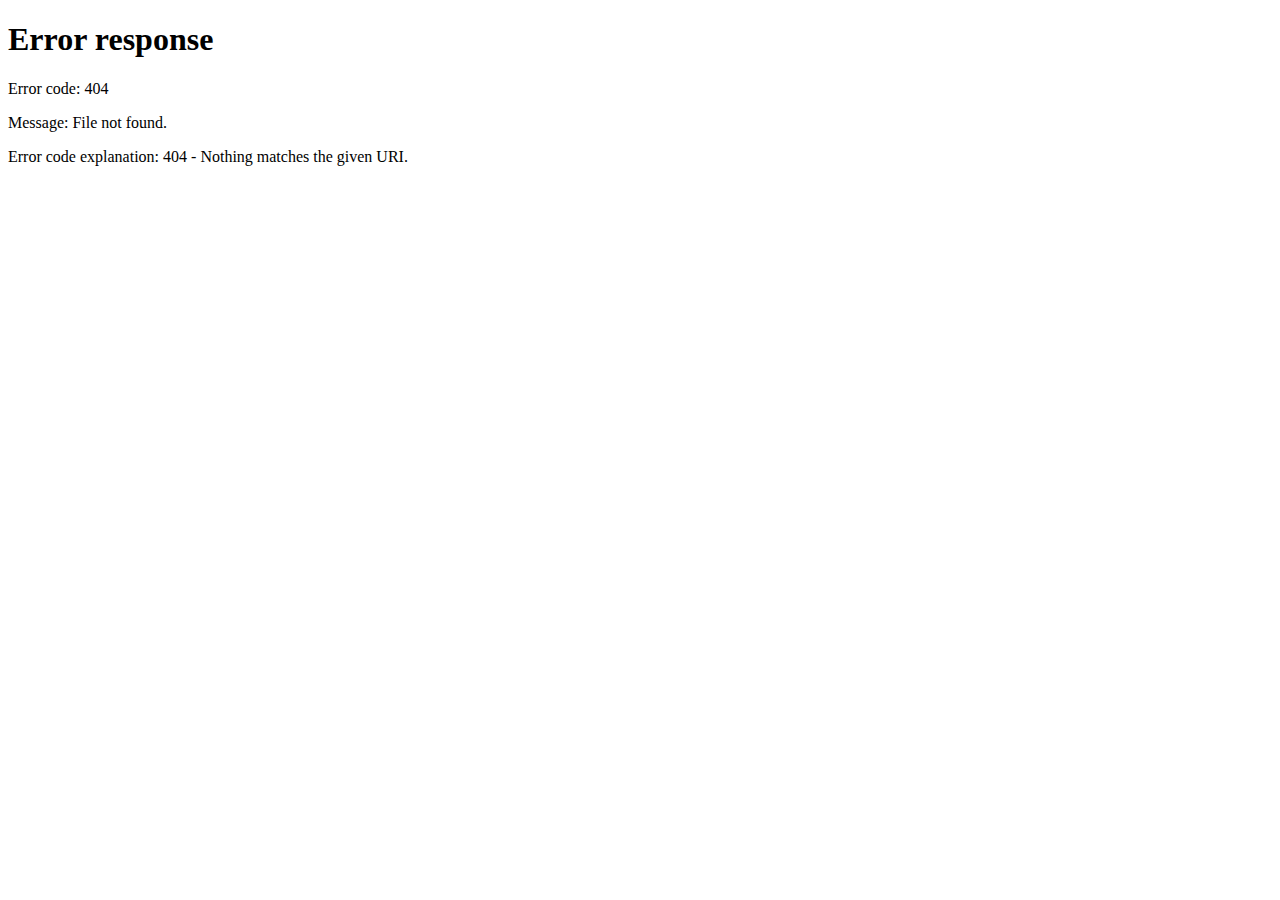
==== index.html @ 2114bd5f "Add files via upload" ====
<!DOCTYPE html>
<head>
    <meta charset="UTF-8">
    <meta http-equiv="refresh" content="0; url=/Users/amerchaar/Documents/GitHub/NSCO/site/index.html">
    <script type="text/javascript">
        window.location.href = "/Users/amerchaar/Documents/GitHub/NSCO/site/index.html"
    </script>
    <title>Page Redirection</title>
</head>
<body>

</body>
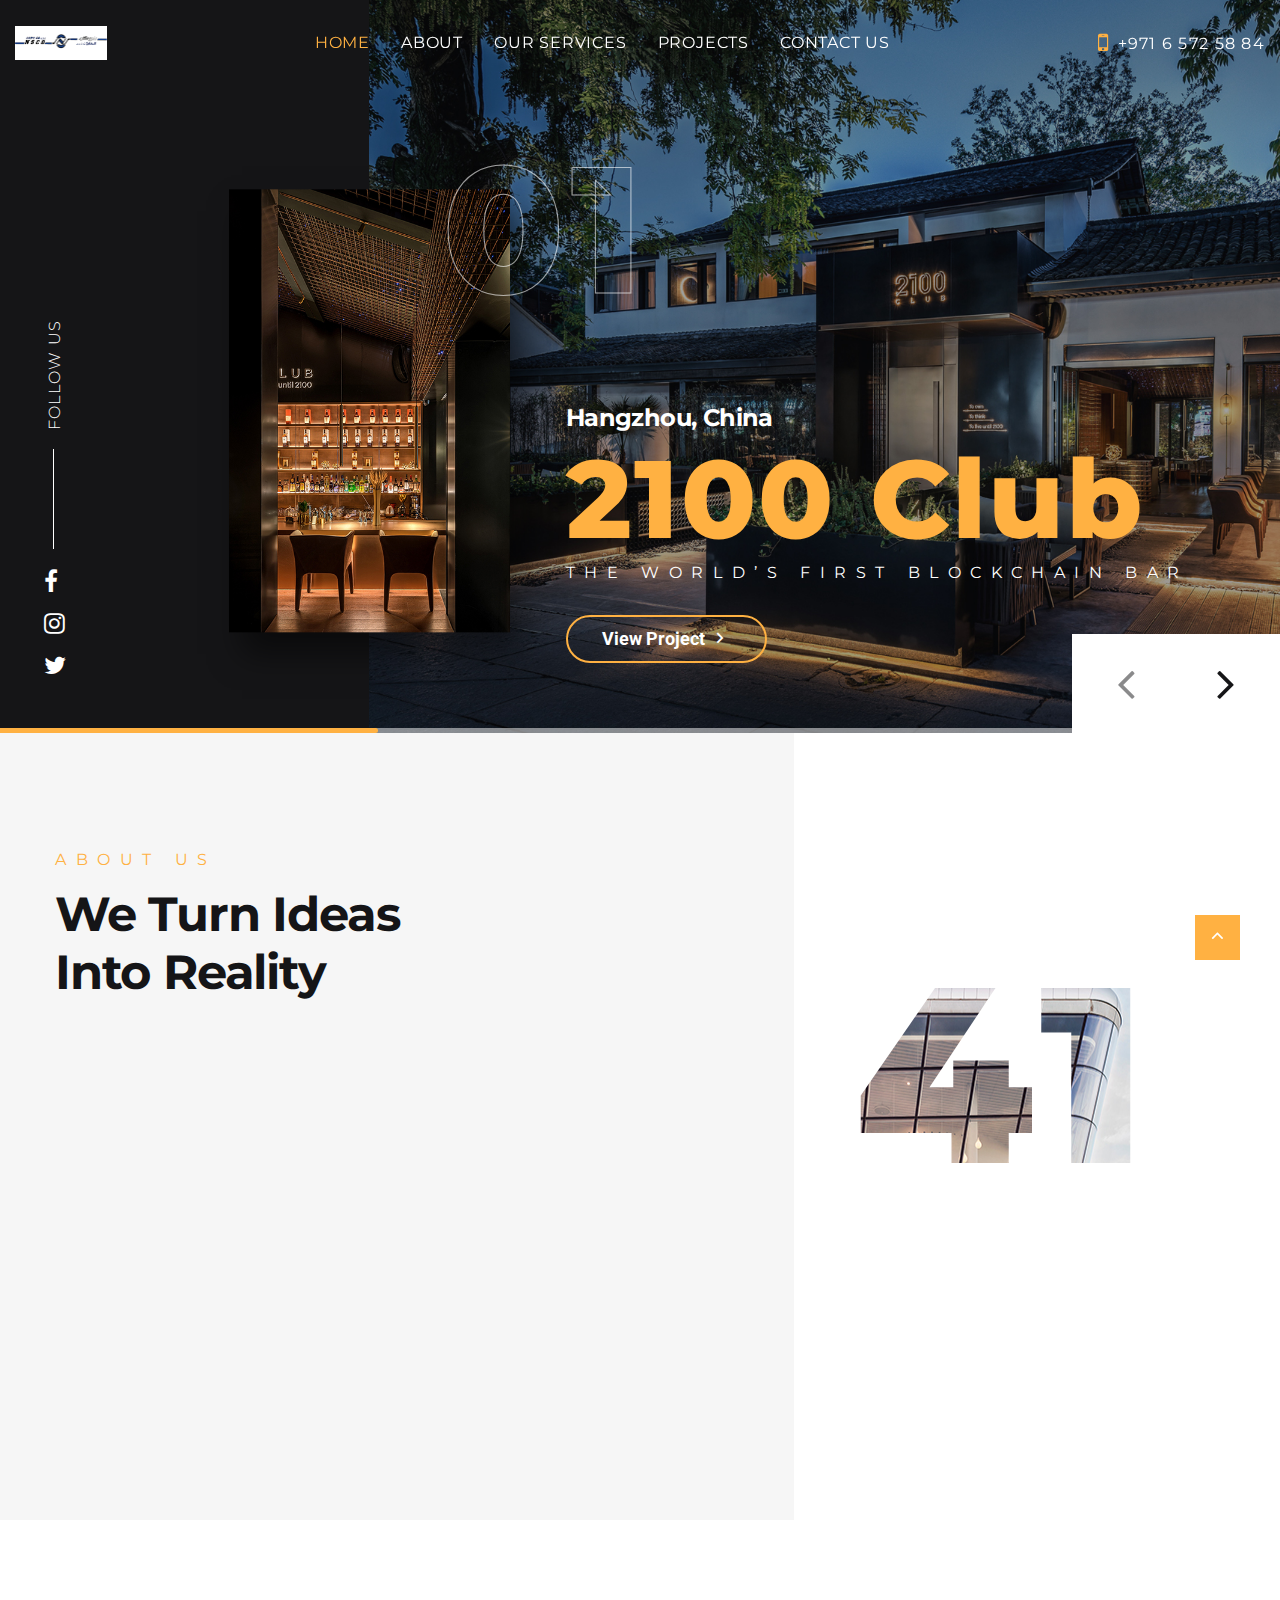
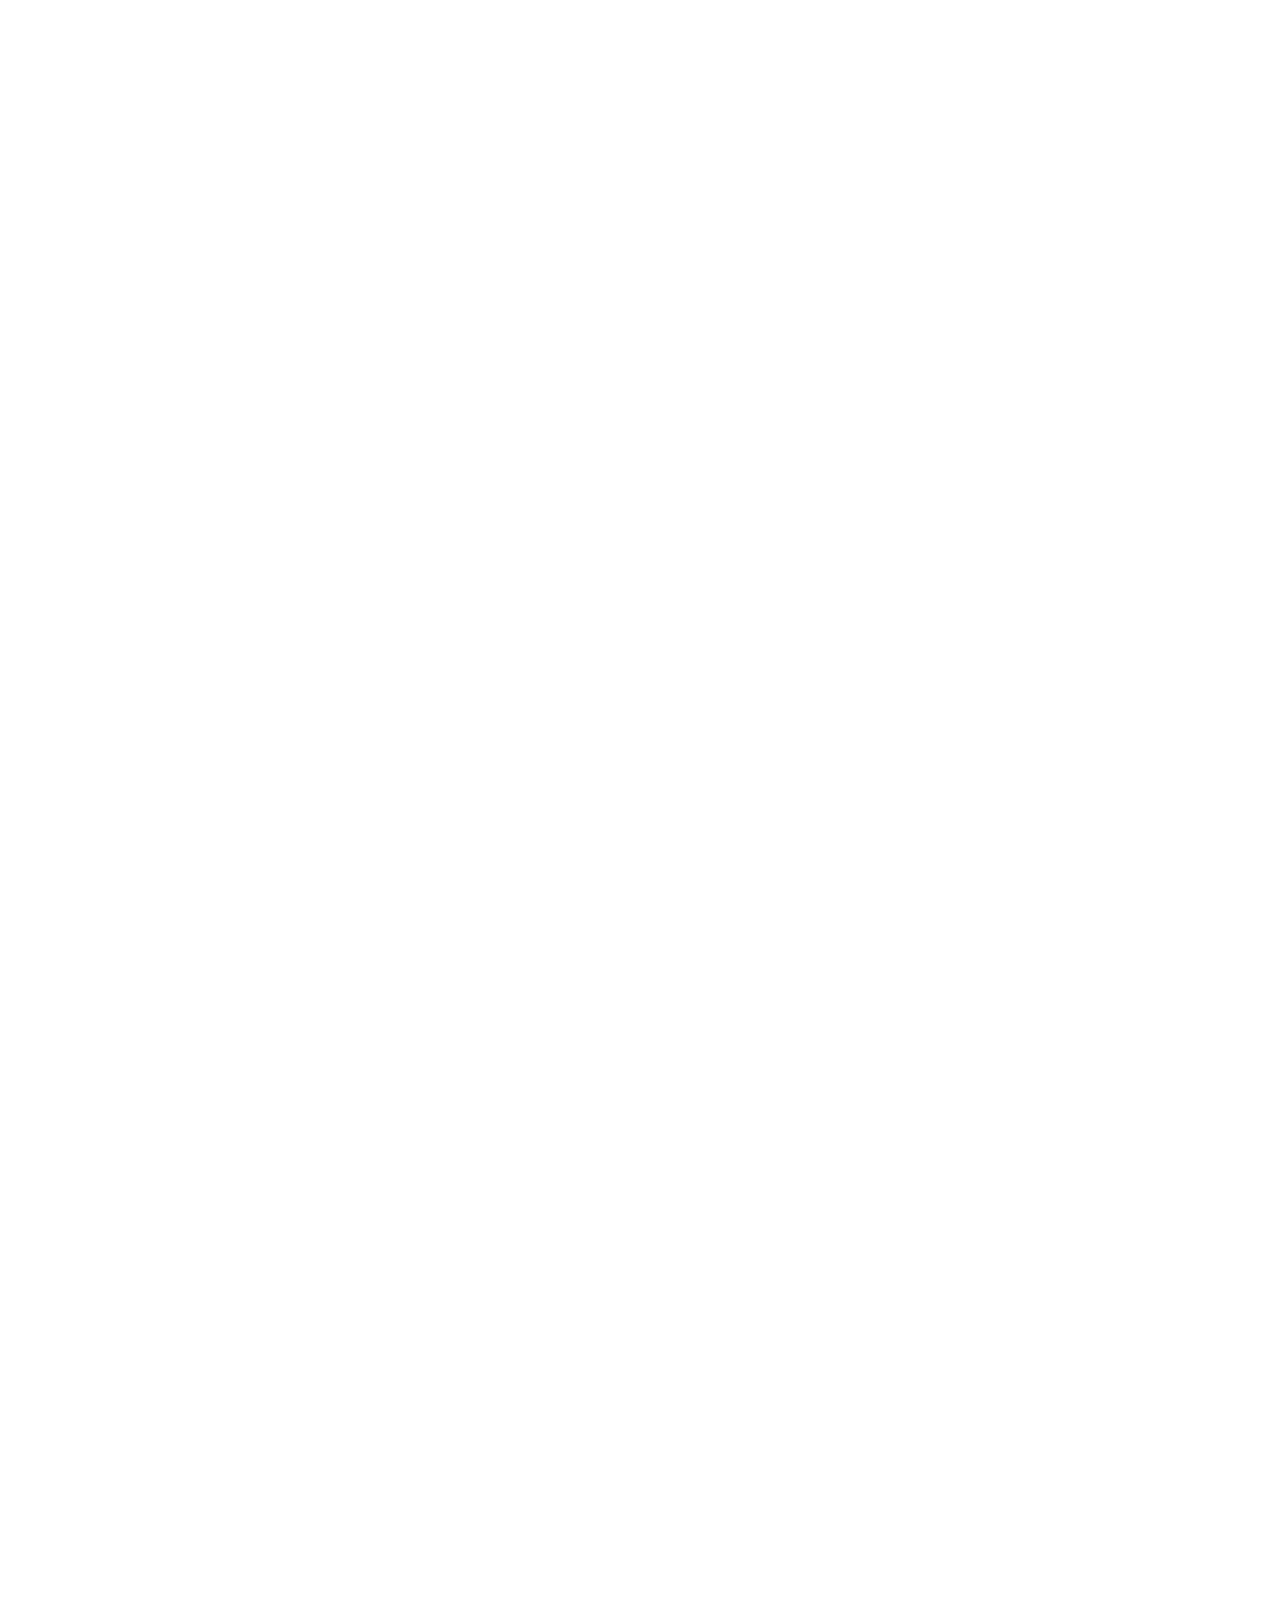
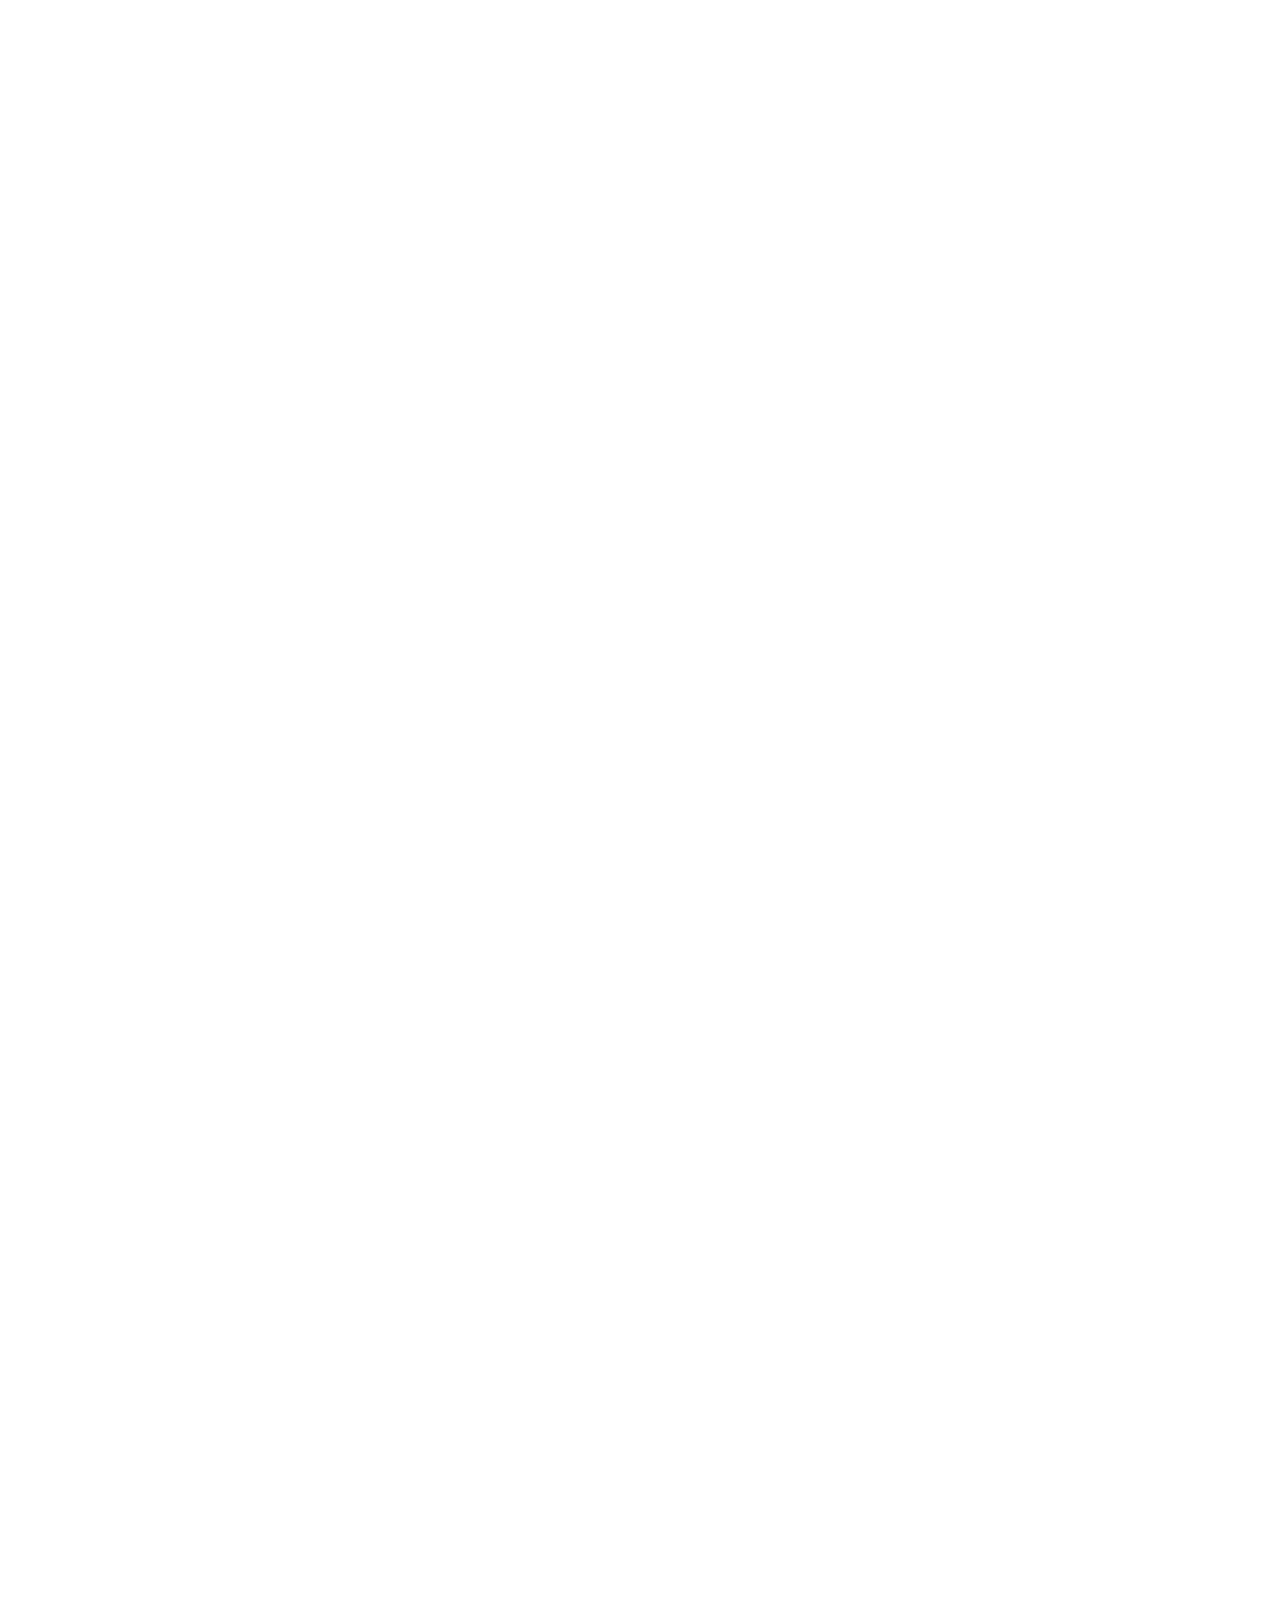
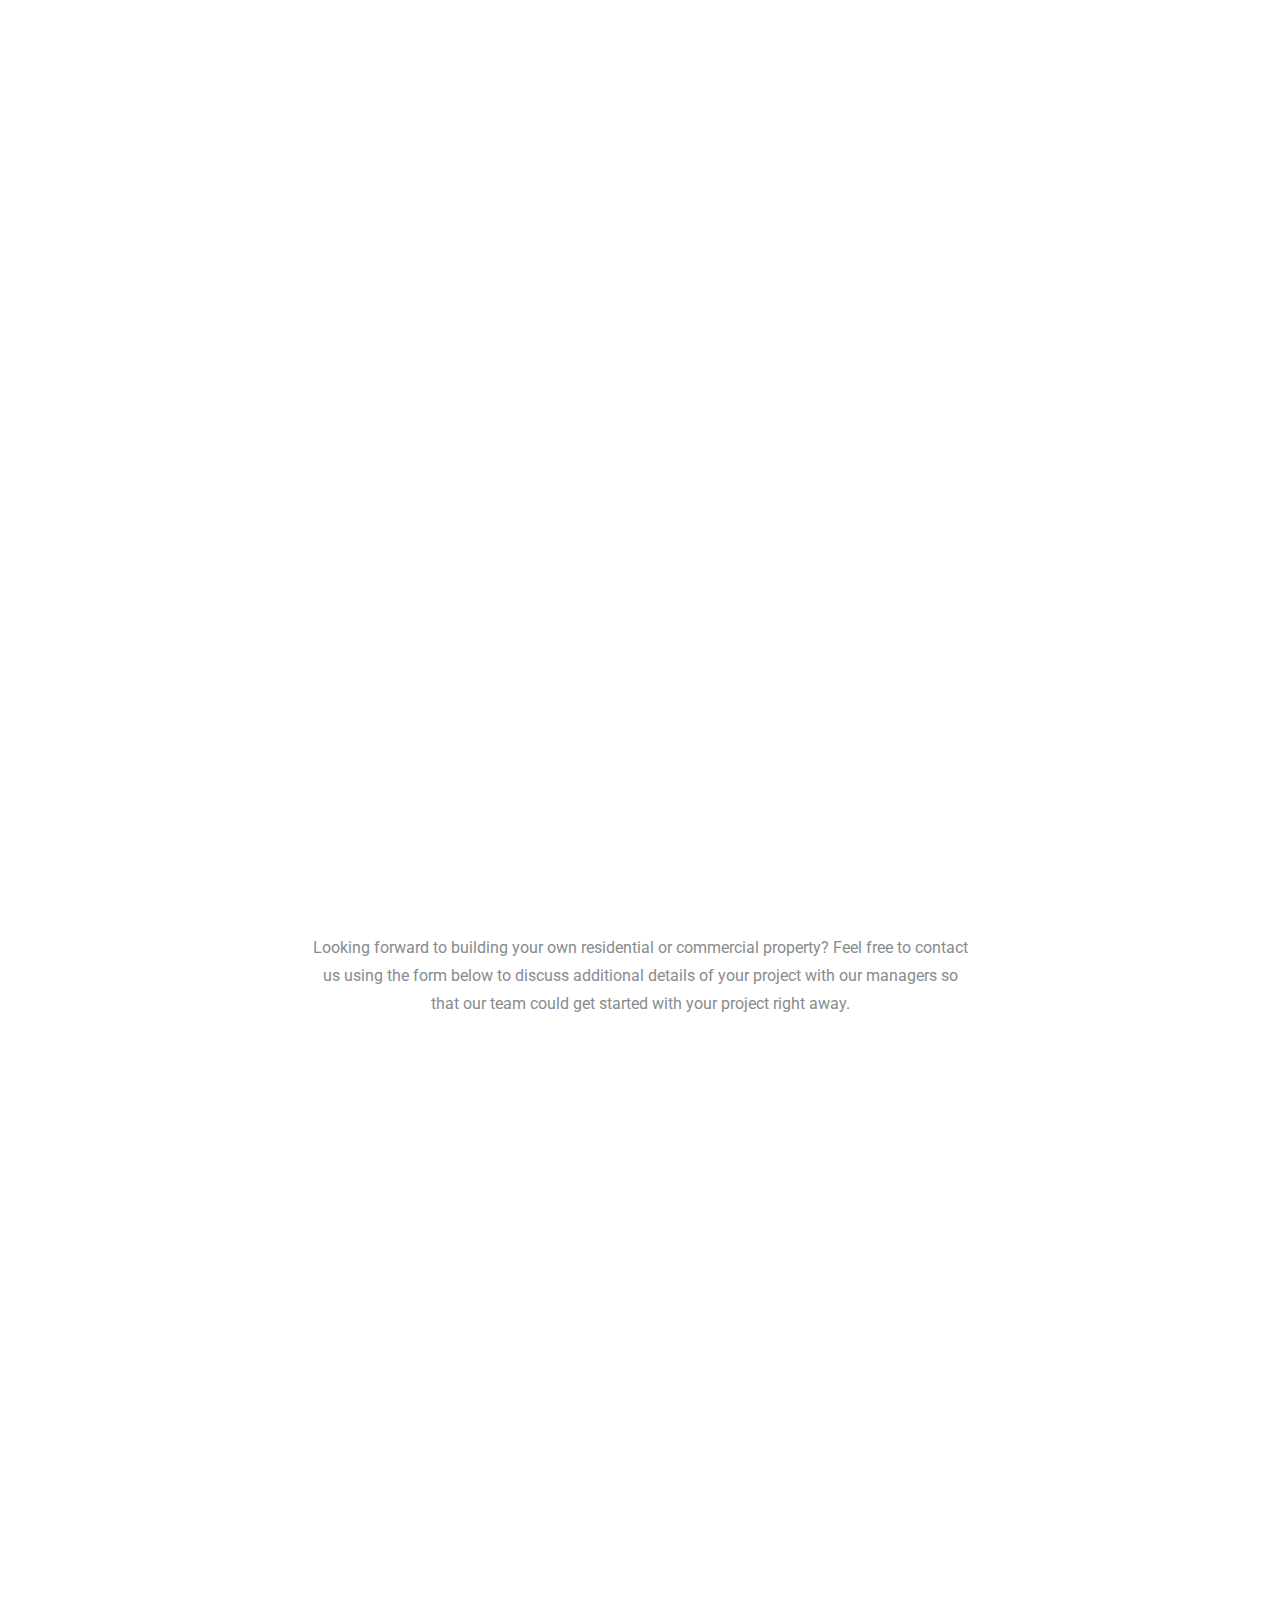
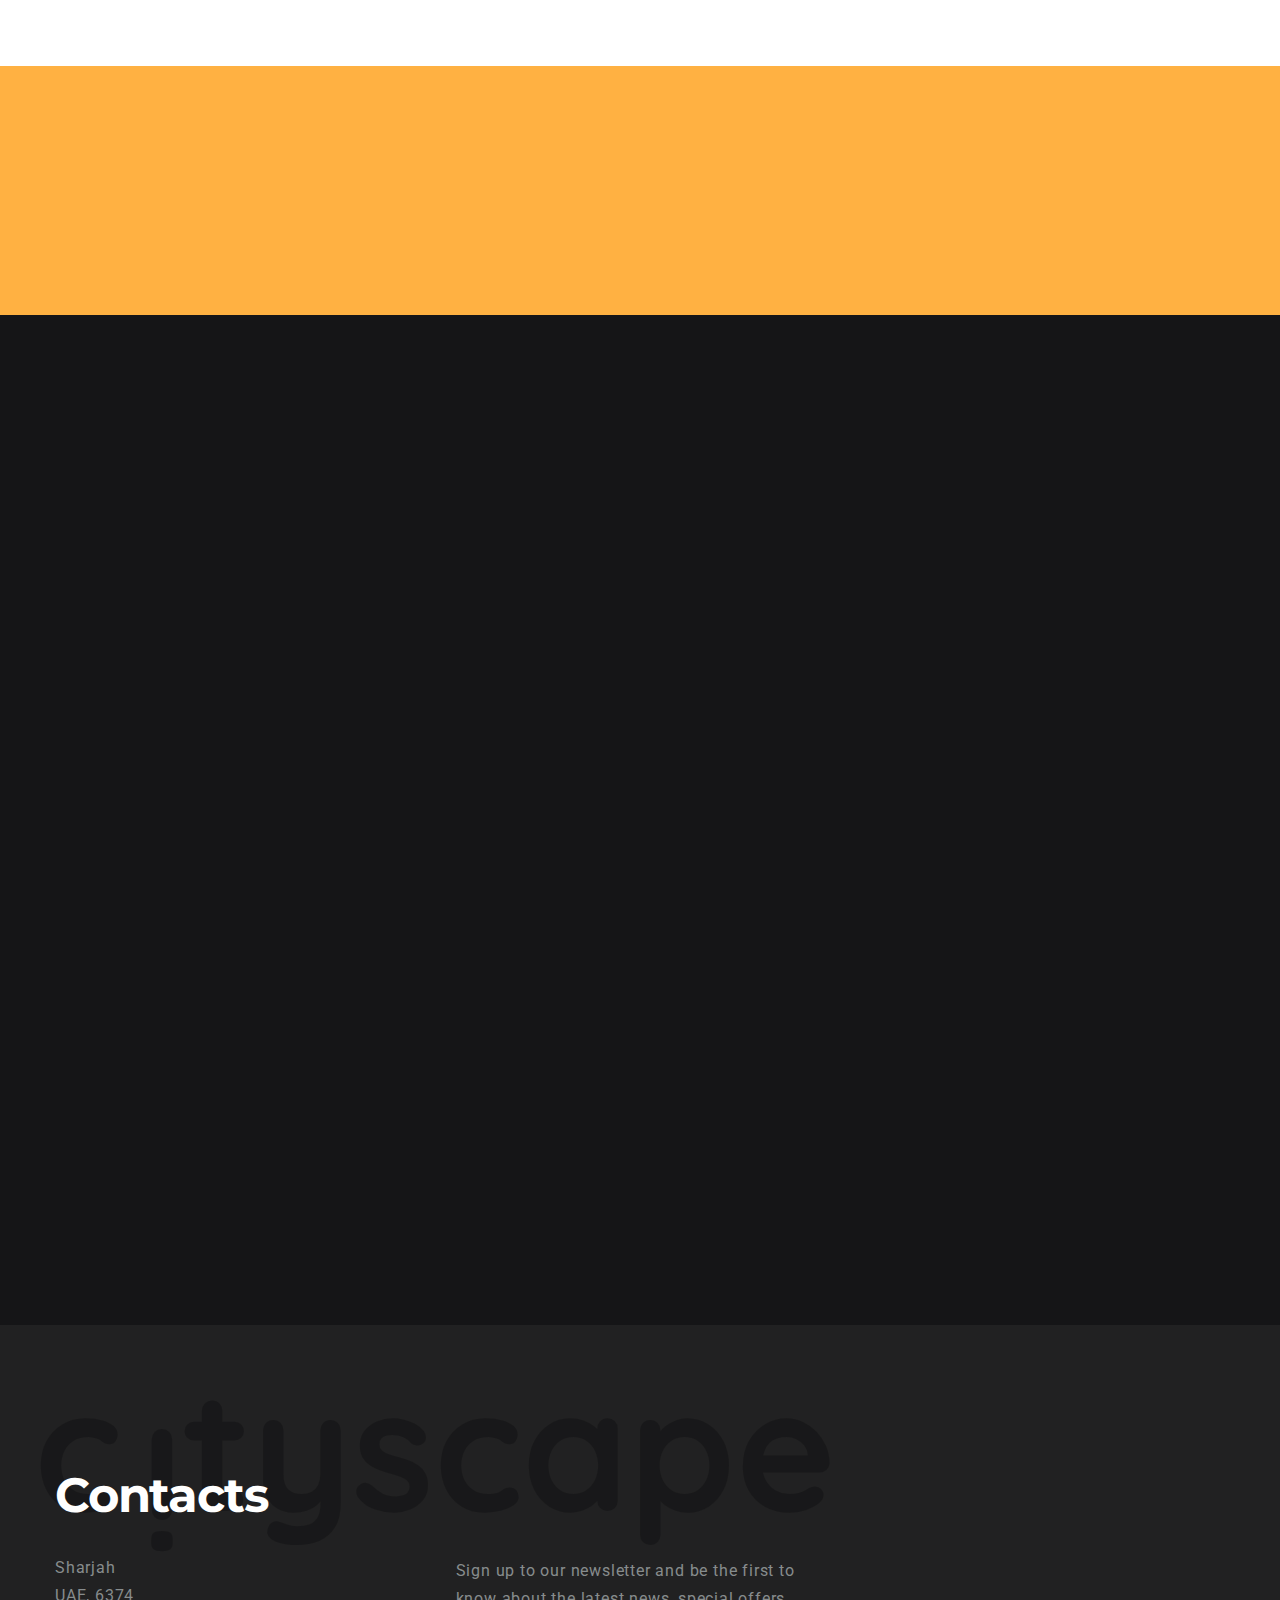
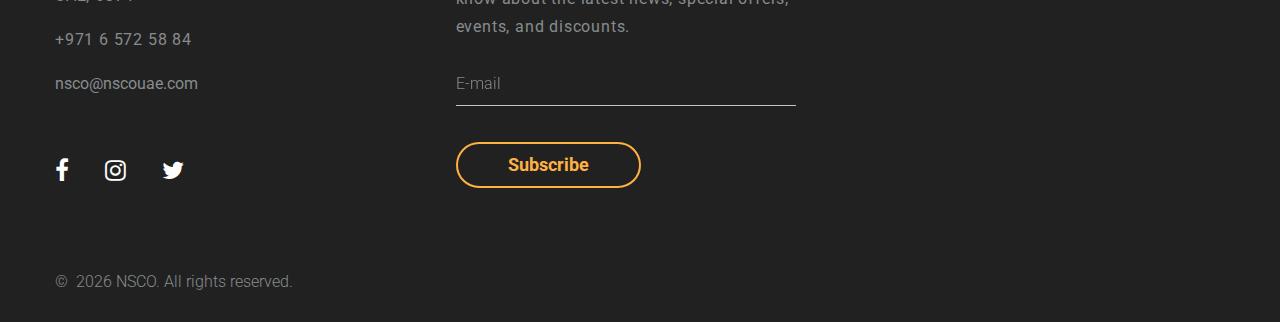
==== commit 9bb40ce8: "Update index.html" ====
--- a/index.html
+++ b/index.html
@@ -1,12 +1,12 @@
 <!DOCTYPE html>
 <head>
     <meta charset="UTF-8">
-    <meta http-equiv="refresh" content="0; url=/Users/amerchaar/Documents/GitHub/NSCO/site/index.html">
+    <meta http-equiv="refresh" content="0; url=./site/index.html">
     <script type="text/javascript">
-        window.location.href = "/Users/amerchaar/Documents/GitHub/NSCO/site/index.html"
+        window.location.href = "./site/index.html"
     </script>
     <title>Page Redirection</title>
 </head>
 <body>
 
-</body>+</body>
